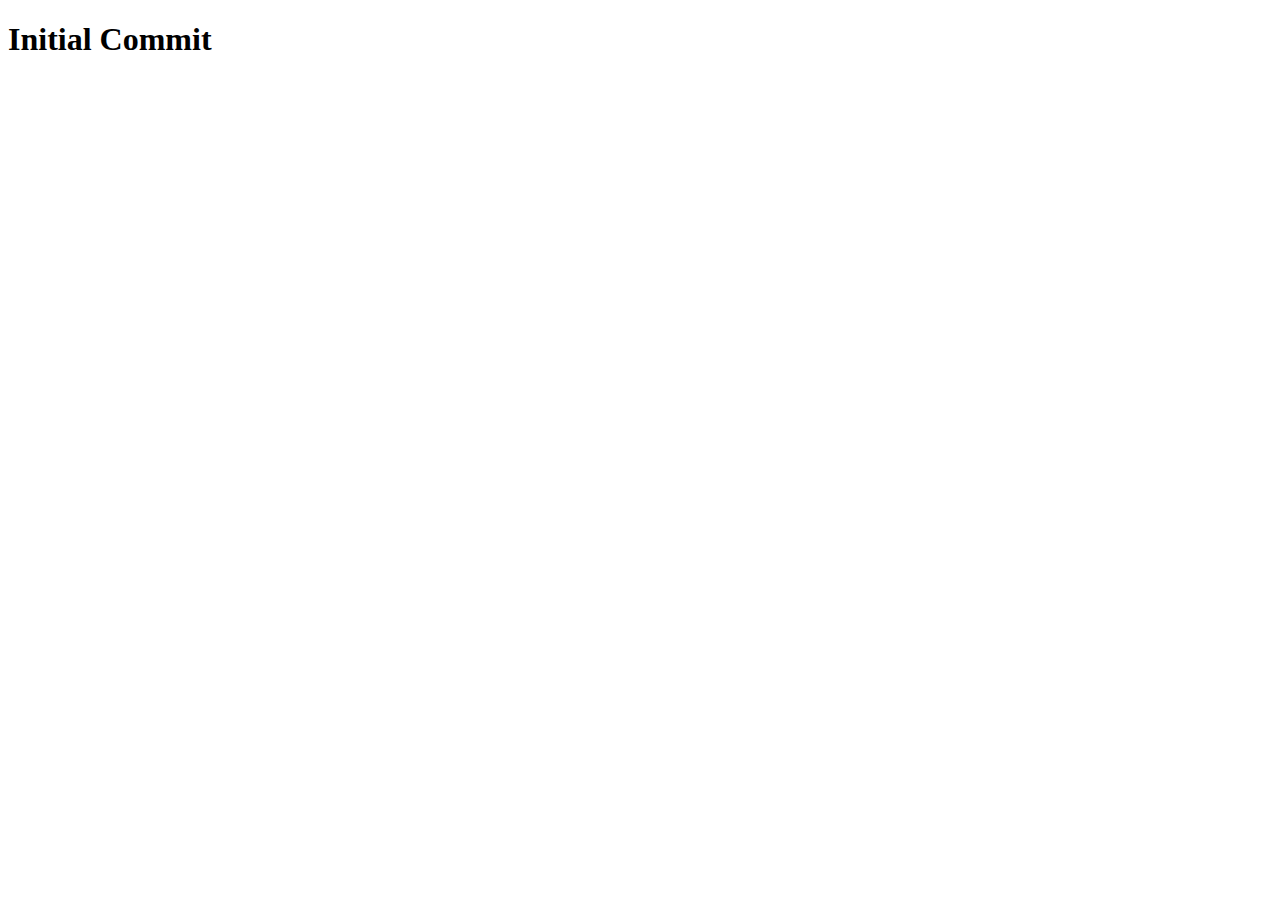
==== index.html @ 4071cc30 "initial commit" ====
<!DOCTYPE html>
<html lang="en">
<head>
    <meta charset="UTF-8">
    <meta http-equiv="X-UA-Compatible" content="IE=edge">
    <meta name="viewport" content="width=device-width, initial-scale=1.0">
    <title>Education Day</title>
</head>
<body>
    <h1>Initial Commit</h1>
</body>
</html>
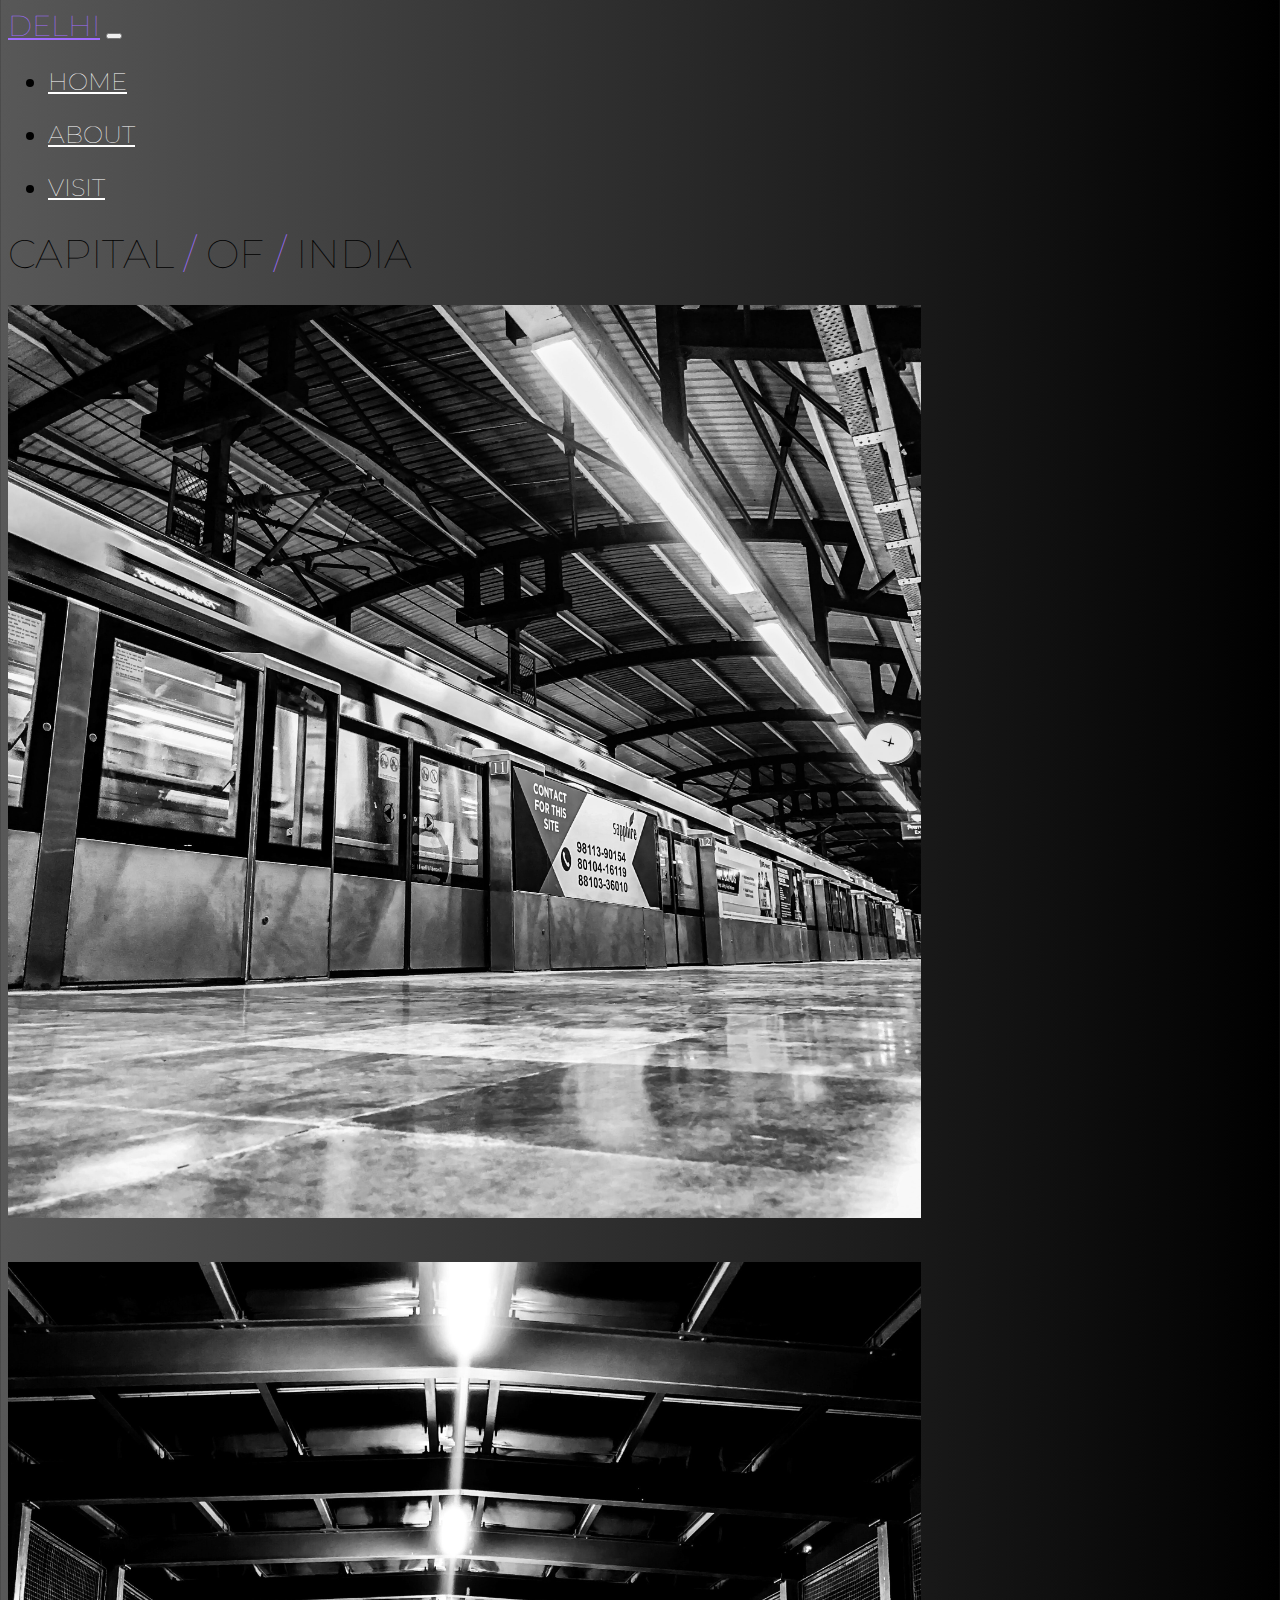
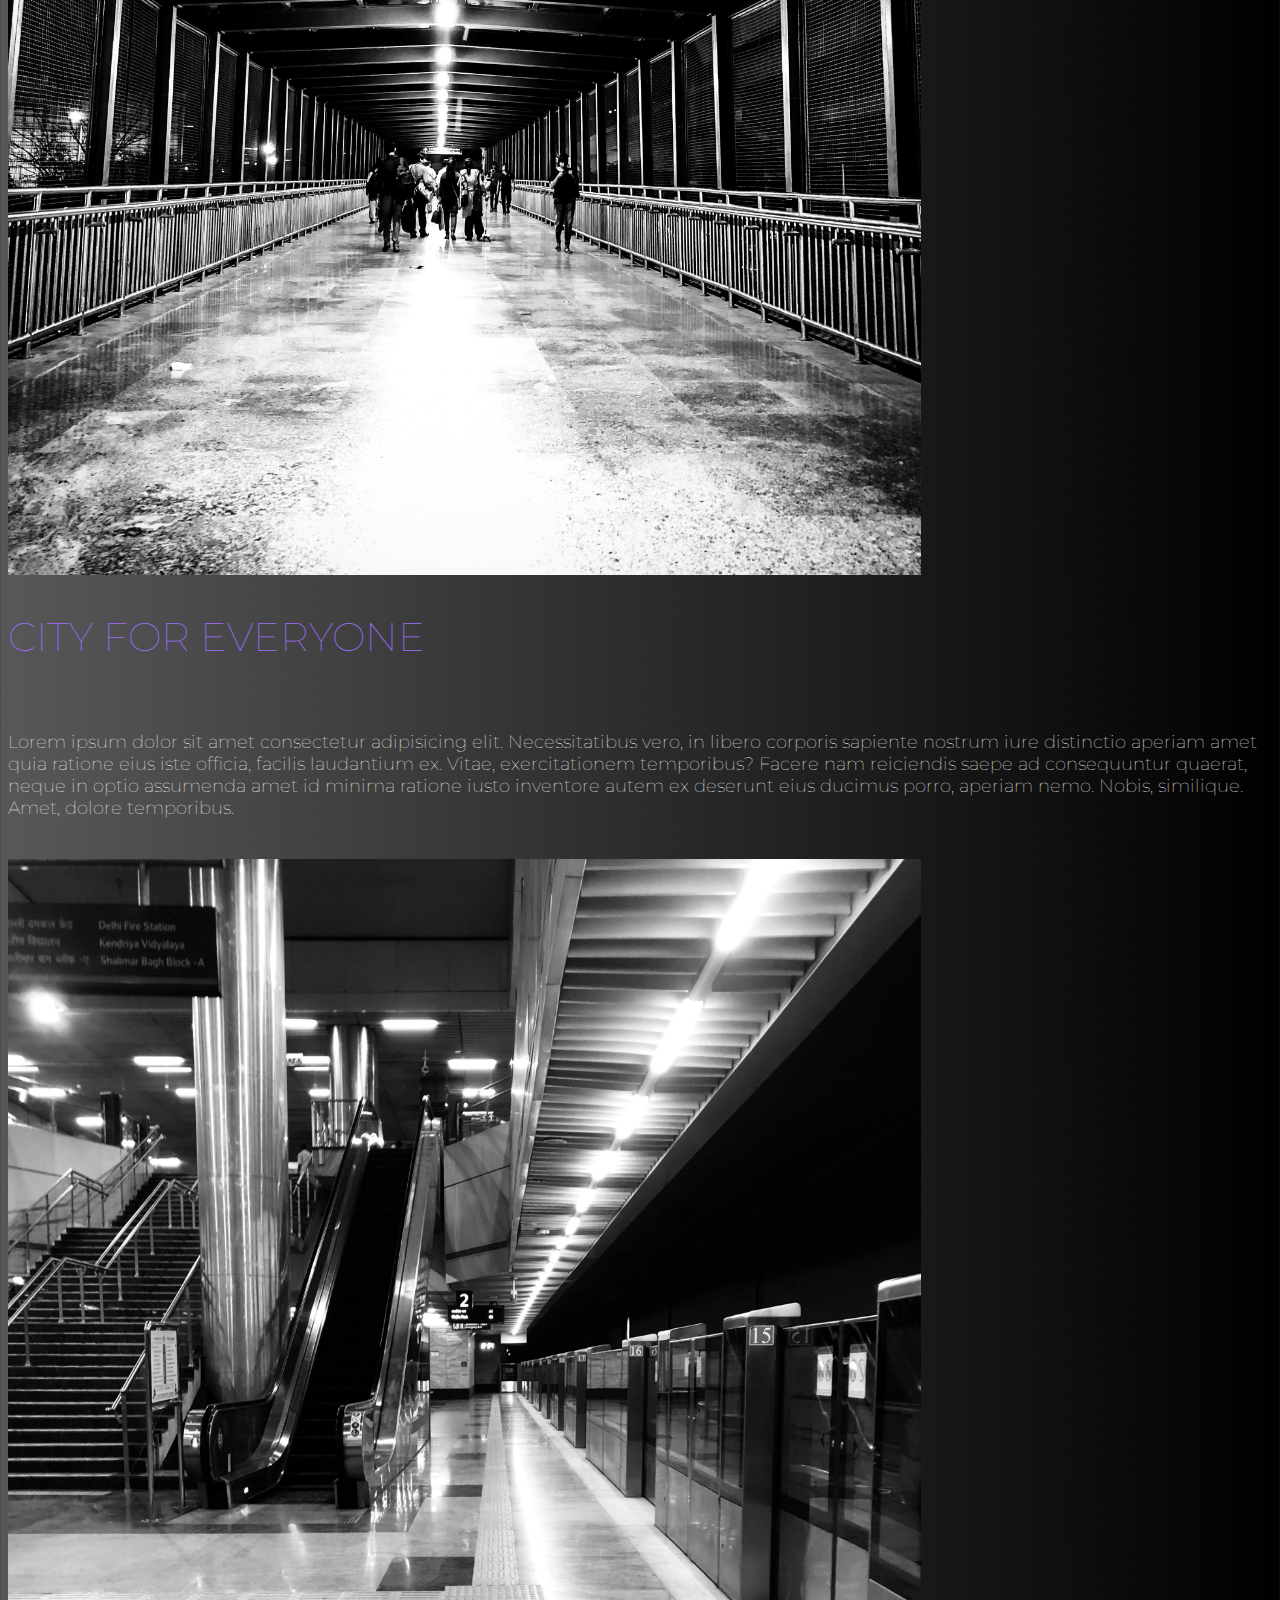
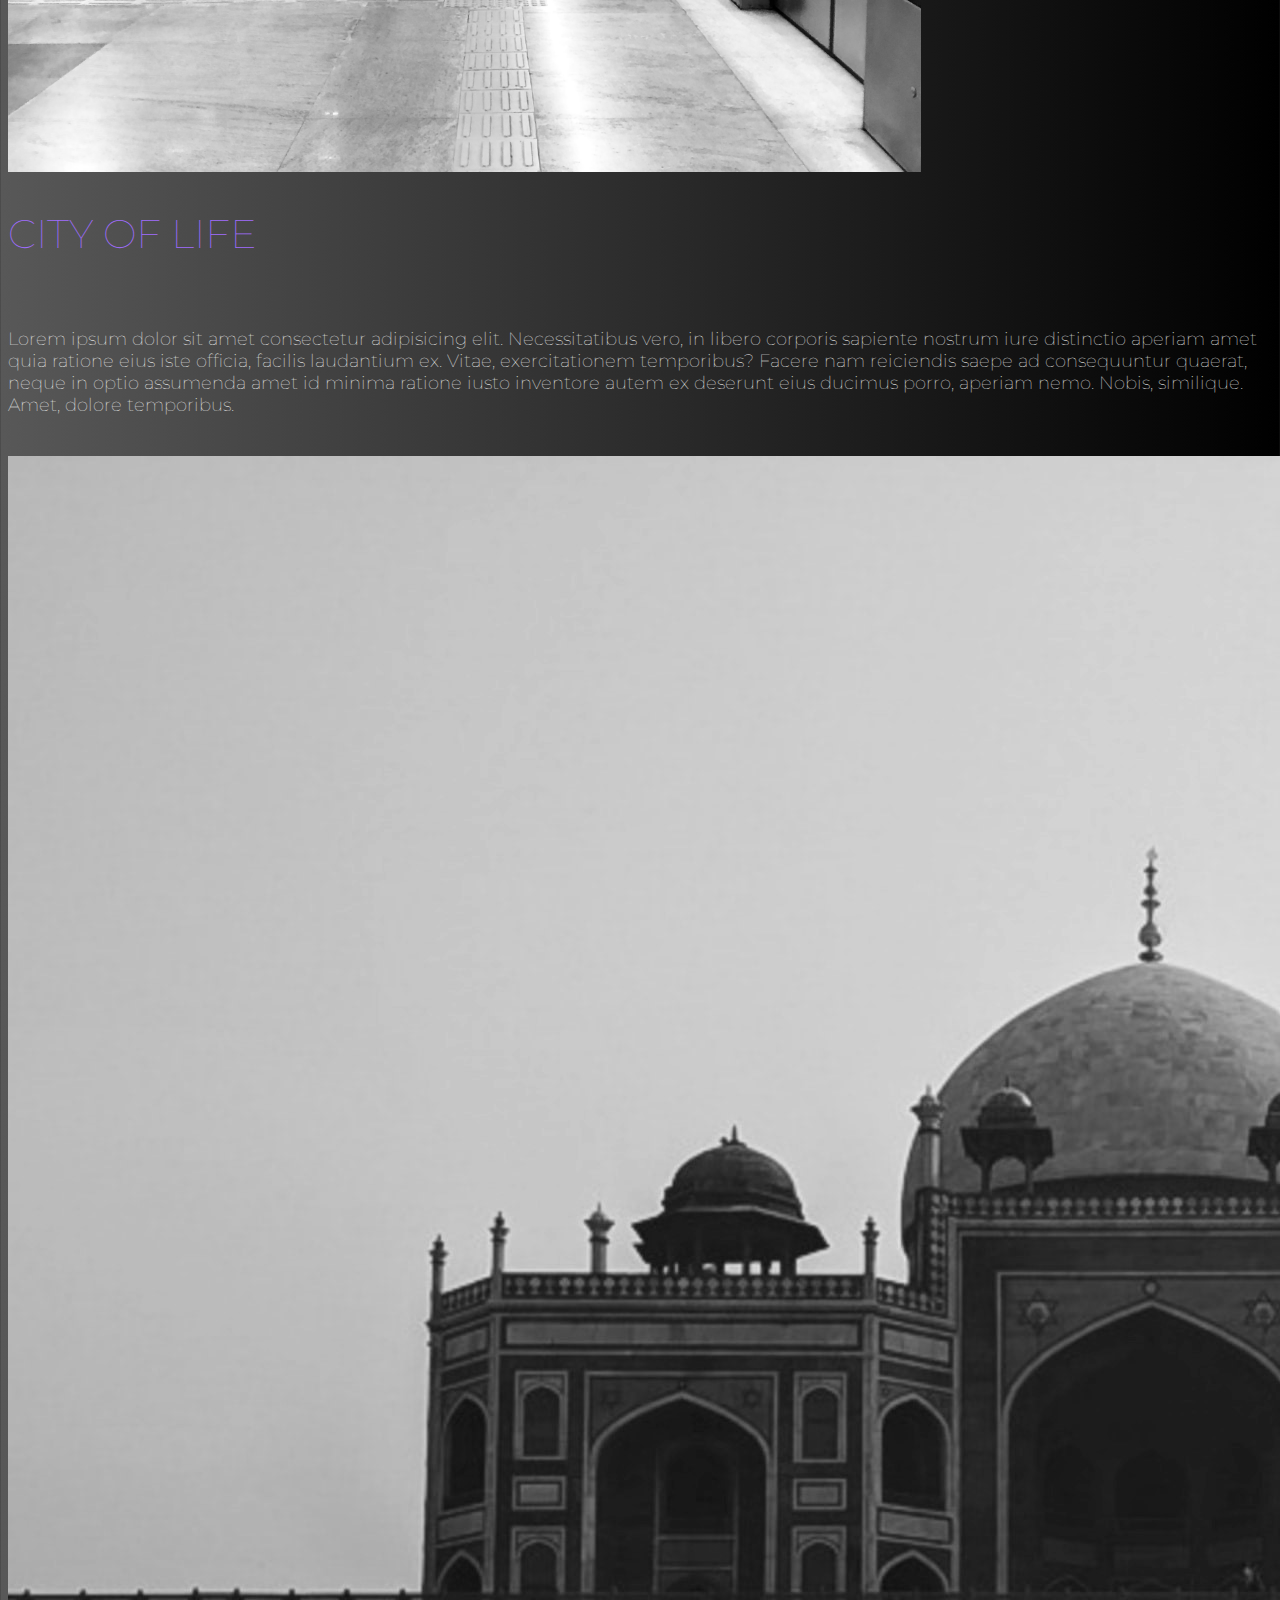
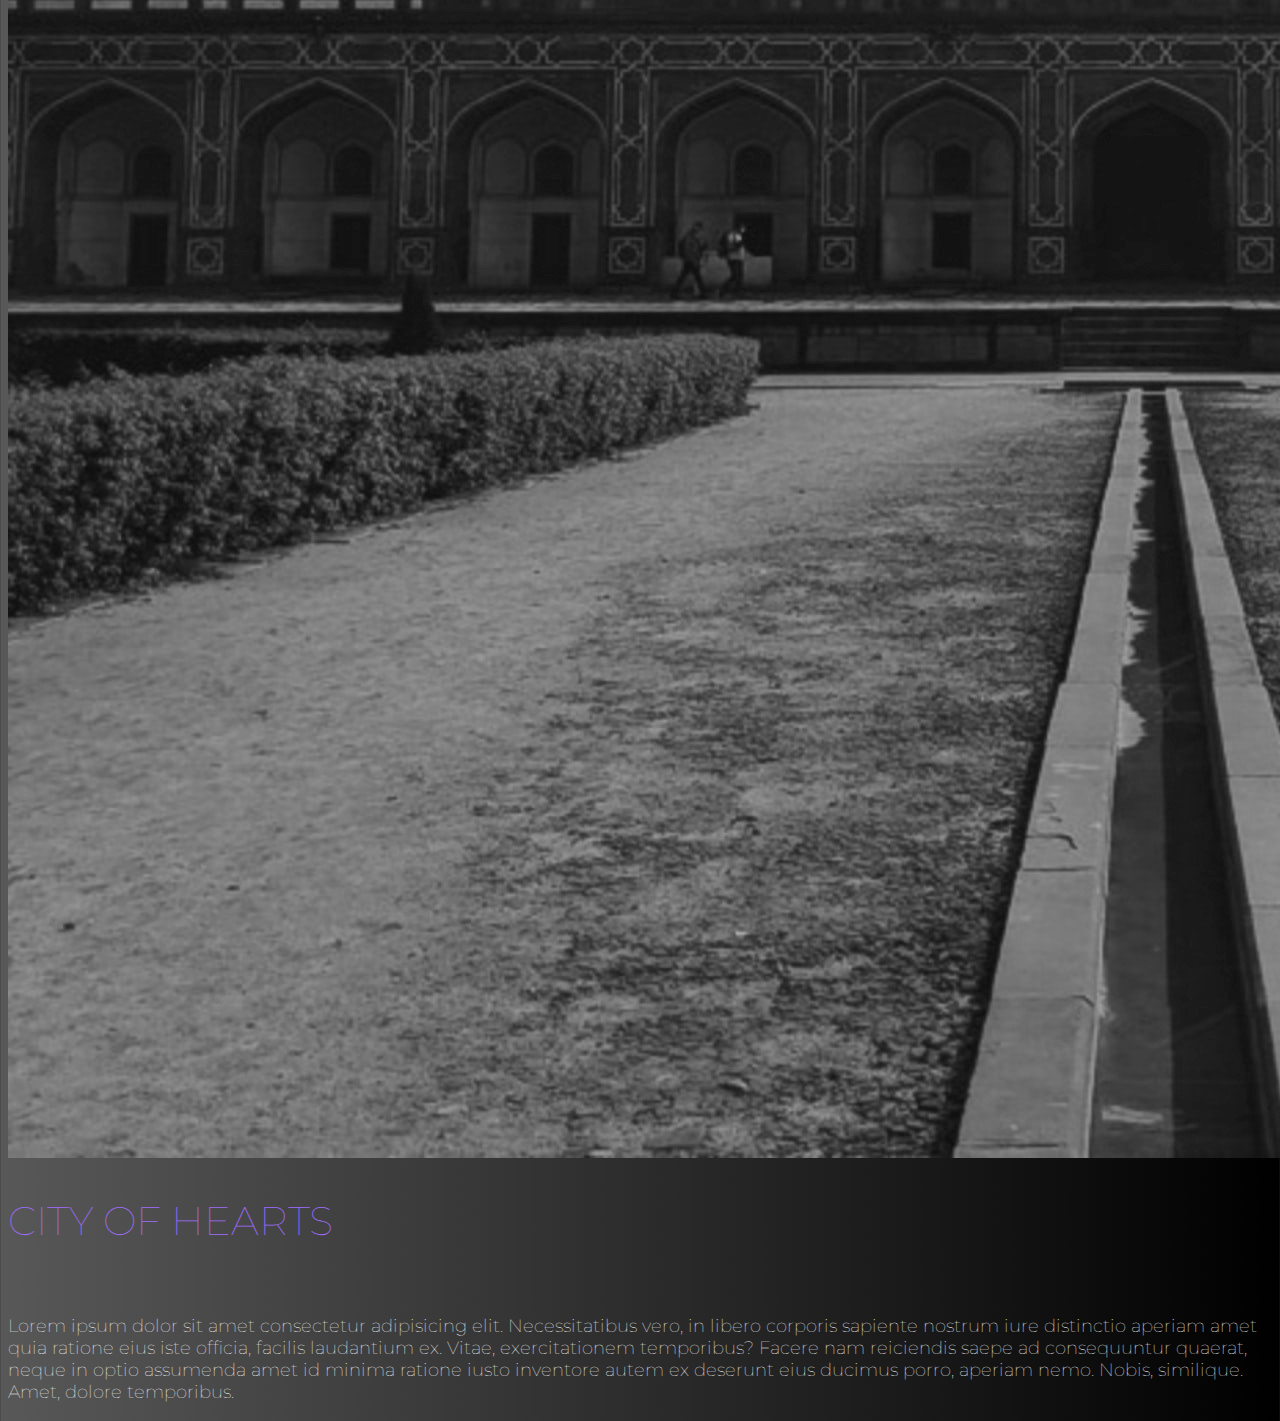
==== commit 720c2ec9: "Home page completed" ====
--- a/index.html
+++ b/index.html
@@ -1,12 +1,186 @@
 <!DOCTYPE html>
 <html lang="en">
-<head>
-    <meta charset="UTF-8">
-    <meta http-equiv="X-UA-Compatible" content="IE=edge">
-    <meta name="viewport" content="width=device-width, initial-scale=1.0">
-    <title>Education Day</title>
-</head>
-<body>
-    <h1>Initial Commit</h1>
-</body>
+  <head>
+    <meta charset="UTF-8" />
+    <meta http-equiv="X-UA-Compatible" content="IE=edge" />
+    <meta name="viewport" content="width=device-width, initial-scale=1.0" />
+    <title>The Capital</title>
+    <link
+      href="https://cdn.jsdelivr.net/npm/bootstrap@5.0.2/dist/css/bootstrap.min.css"
+      rel="stylesheet"
+      integrity="sha384-EVSTQN3/azprG1Anm3QDgpJLIm9Nao0Yz1ztcQTwFspd3yD65VohhpuuCOmLASjC"
+      crossorigin="anonymous"
+    />
+    <link rel="preconnect" href="https://fonts.googleapis.com" />
+    <link rel="preconnect" href="https://fonts.gstatic.com" crossorigin />
+    <link
+      rel="shortcut icon"
+      href="https://www.iconpacks.net/icons/2/free-sad-face-icon-5116.png"
+      type="image/x-icon"
+    />
+    <link rel="preconnect" href="https://fonts.googleapis.com">
+    <link rel="preconnect" href="https://fonts.gstatic.com" crossorigin>
+    <link href="https://fonts.googleapis.com/css2?family=Montserrat&family=Work+Sans&display=swap" rel="stylesheet">
+    <link
+      href="https://fonts.googleapis.com/css2?family=Nunito&display=swap"
+      rel="stylesheet"
+    />
+    <link rel="stylesheet" href="style.css" />
+  </head>
+
+  <body>
+    <nav
+      id="mainNavbar"
+      class="
+        navbar navbar-dark
+        bg-transparent
+        navbar-expand-lg
+        py-0
+        container-fluid
+        fixed-top
+      "
+    >
+      <a href="" id="candy" class="navbar-brand">DELHI</a>
+      <button
+        class="navbar-toggler"
+        data-bs-toggle="collapse"
+        data-bs-target="#navLinks"
+      >
+        <span class="navbar-toggler-icon"></span>
+      </button>
+      <div class="collapse navbar-collapse" id="navLinks">
+        <ul class="navbar-nav">
+          <li class="nav-item">
+            <a href="" class="nav-link">HOME</a>
+          </li>
+        </ul>
+        <ul class="navbar-nav">
+          <li class="nav-item">
+            <a href="" class="nav-link">ABOUT</a>
+          </li>
+        </ul>
+        <ul class="navbar-nav">
+          <li class="nav-item">
+            <a href="" class="nav-link">VISIT</a>
+          </li>
+        </ul>
+      </div>
+    </nav>
+    <section class="container-fluid px-0">
+      <div class="row align-items-center">
+        <div
+          id="headingGroup"
+          class="col-lg-6 text-center text-white d-none d-lg-block"
+        >
+          <h1 class="text-center">
+            CAPITAL <span>/</span> OF <span>/</span> INDIA
+          </h1>
+        </div>
+        <div class="col-lg-6">
+          <img class="img-fluid img-resize" src="images/2.jpg" alt="" id="first-image"/>
+        </div>
+      </div>
+    </section>
+    <section class="container-fluid px-0">
+      <div class="row align-items-center content">
+        <div class="col-md-6 order-2 order-md-1">
+          <img src="images/11.jpg" alt="" class="img-fluid img-resize" />
+        </div>
+        <div class="col-md-6 text-center order-1 order-md-2">
+          <div class="row justify-content-center">
+            <div class="col-10 col-lg-7 blurb mb-5 mb-md-0">
+              <h2>CITY FOR EVERYONE</h2>
+              <img src="lolli_icon.png" alt="" class="d-none d-lg-inline" />
+              <p class="lead">
+                Lorem ipsum dolor sit amet consectetur adipisicing elit.
+                Necessitatibus vero, in libero corporis sapiente nostrum iure
+                distinctio aperiam amet quia ratione eius iste officia, facilis
+                laudantium ex. Vitae, exercitationem temporibus? Facere nam
+                reiciendis saepe ad consequuntur quaerat, neque in optio
+                assumenda amet id minima ratione iusto inventore autem ex
+                deserunt eius ducimus porro, aperiam nemo. Nobis, similique.
+                Amet, dolore temporibus.
+              </p>
+            </div>
+          </div>
+        </div>
+      </div>
+      <div class="row align-items-center content">
+        <div class="col-md-6 order-2">
+          <img src="images/12.jpg" alt="" class="img-fluid img-resize" />
+        </div>
+        <div class="col-md-6 text-center order-1">
+          <div class="row justify-content-center">
+            <div class="col-10 col-lg-7 blurb mb-5 mb-md-0">
+              <h2>CITY OF LIFE</h2>
+              <img src="lolli_icon.png" alt="" class="d-none d-lg-inline" />
+              <p class="lead">
+                Lorem ipsum dolor sit amet consectetur adipisicing elit.
+                Necessitatibus vero, in libero corporis sapiente nostrum iure
+                distinctio aperiam amet quia ratione eius iste officia, facilis
+                laudantium ex. Vitae, exercitationem temporibus? Facere nam
+                reiciendis saepe ad consequuntur quaerat, neque in optio
+                assumenda amet id minima ratione iusto inventore autem ex
+                deserunt eius ducimus porro, aperiam nemo. Nobis, similique.
+                Amet, dolore temporibus.
+              </p>
+            </div>
+          </div>
+        </div>
+      </div>
+      <div class="row align-items-center content">
+        <div class="col-md-6 order-2 order-md-1">
+          <img src="images/13.jpg" alt="" class="img-fluid" />
+        </div>
+        <div class="col-md-6 text-center order-1 order-md-2">
+          <div class="row justify-content-center">
+            <div class="col-10 col-lg-7 blurb mb-5 mb-md-0">
+              <h2>CITY OF HEARTS</h2>
+              <img src="" alt="" class="d-none d-lg-inline" />
+              <p class="lead">
+                Lorem ipsum dolor sit amet consectetur adipisicing elit.
+                Necessitatibus vero, in libero corporis sapiente nostrum iure
+                distinctio aperiam amet quia ratione eius iste officia, facilis
+                laudantium ex. Vitae, exercitationem temporibus? Facere nam
+                reiciendis saepe ad consequuntur quaerat, neque in optio
+                assumenda amet id minima ratione iusto inventore autem ex
+                deserunt eius ducimus porro, aperiam nemo. Nobis, similique.
+                Amet, dolore temporibus.
+              </p>
+            </div>
+          </div>
+        </div>
+      </div>
+    </section>
+    <script
+      src="https://cdn.jsdelivr.net/npm/bootstrap@5.0.2/dist/js/bootstrap.bundle.min.js"
+      integrity="sha384-MrcW6ZMFYlzcLA8Nl+NtUVF0sA7MsXsP1UyJoMp4YLEuNSfAP+JcXn/tWtIaxVXM"
+      crossorigin="anonymous"
+    ></script>
+    <script
+      src="https://code.jquery.com/jquery-3.3.1.slim.min.js"
+      integrity="sha384-q8i/X+965DzO0rT7abK41JStQIAqVgRVzpbzo5smXKp4YfRvH+8abtTE1Pi6jizo"
+      crossorigin="anonymous"
+    ></script>
+    <script>
+      $(function () {
+        $(document).scroll(function () {
+          var $nav = $("#MainNav");
+          $nav.toggleClass("scrolled", $(this).scrollTop() > $nav.height());
+        });
+      });
+    </script>
+    <script>
+        $(document).ready(function () {
+          $("a[href*=#]").on("click", function (e) {
+            var anchor = $(this);
+            $("html, body")
+              .stop()
+              .animate({ scrollTop: $(anchor.attr("href")).offset().top }, 777);
+            e.preventDefault();
+            return false;
+          });
+        });
+      </script>
+  </body>
 </html>--- a/style.css
+++ b/style.css
@@ -0,0 +1,89 @@
+/* html{
+    max-width: 100%;
+    overflow-x: hidden;
+} */
+
+body {
+    overflow: auto;
+    overflow-x: hidden;
+    background: rgb(255,255,255);   
+    background: linear-gradient(270deg, rgb(0, 0, 0) 0%, rgb(88, 88, 88) 100%);
+    font-family: 'Montserrat', sans-serif;
+}
+
+#mainNavbar .navbar-brand {
+    color: #a06dff;
+    /* text-shadow: 1px 2px #ba95ff; */
+}
+
+#candy {
+    font-size: larger;
+}
+
+.img-resize{
+    width: 913px;
+    height: 913px;
+}
+
+#mainNavbar .nav-link {
+    color: white;
+}
+
+#mainNavbar .nav-link:hover {
+    color: #a06dff;
+}
+
+#mainNavbar {
+    font-size: 1.5rem;
+    font-weight: 100;
+}
+
+#headingGroup span {
+    color: #a06dff;
+}
+
+#headingGroup h1 {
+    font-weight: 100;
+    font-size: 4rem;
+}
+
+.blurb h2 {
+    color: #a06dff;
+    font-weight: 100;
+    font-size: 2.5rem;
+}
+
+.blurb p {
+    color: #ffffff;
+    font-weight: 100;
+    font-size: 1.125rem;
+}
+
+.navbar.scrolled{
+    background: rgb(222, 192, 222);
+}
+
+.content{
+    margin-top: 40px;
+}
+
+@media (max-width: 1392px) {
+    #headingGroup h1 {
+        font-weight: 100;
+        font-size: 2.5rem;
+    }
+}
+
+@media (max-width: 1200px) {
+    #headingGroup h1 {
+        font-weight: 100;
+        font-size: 2rem;
+    }
+}
+
+@media (max-width: 1100px) {
+    #headingGroup h1 {
+        font-weight: 100;
+        font-size: 1.5rem;
+    }
+}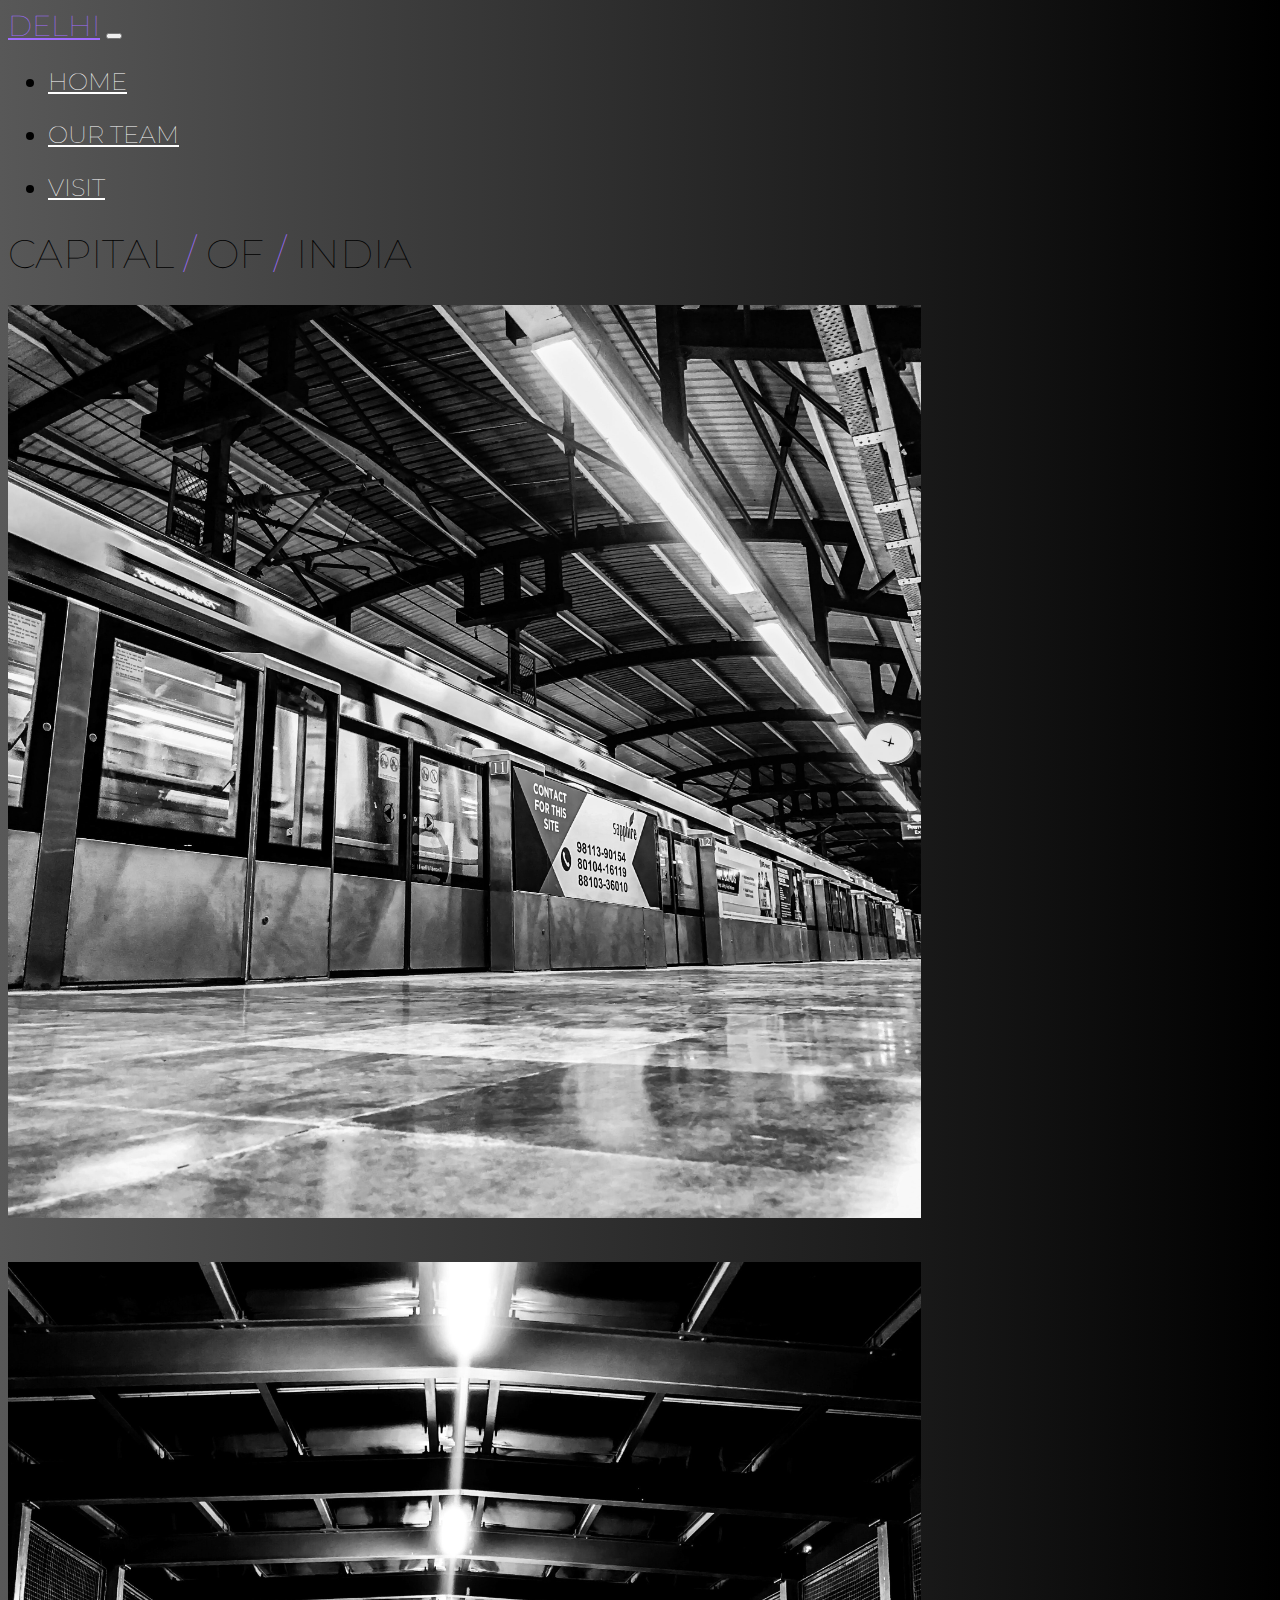
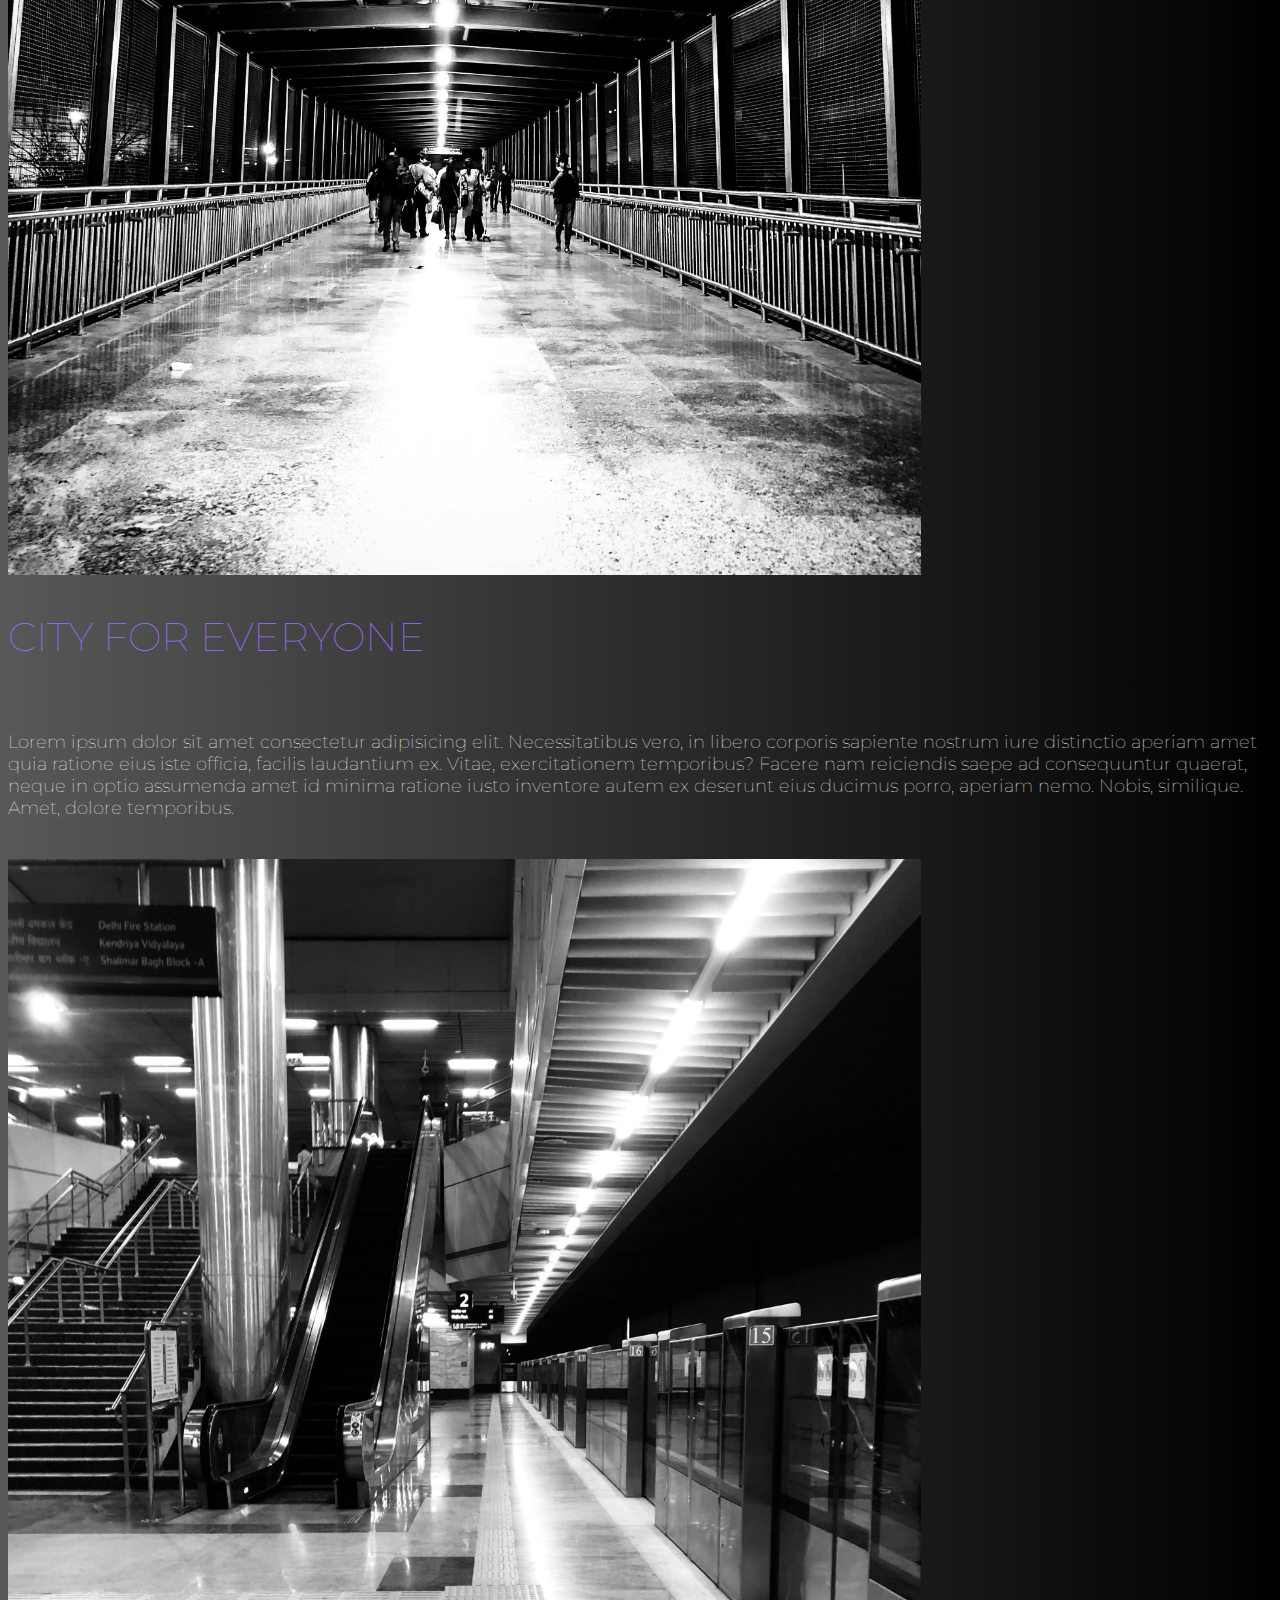
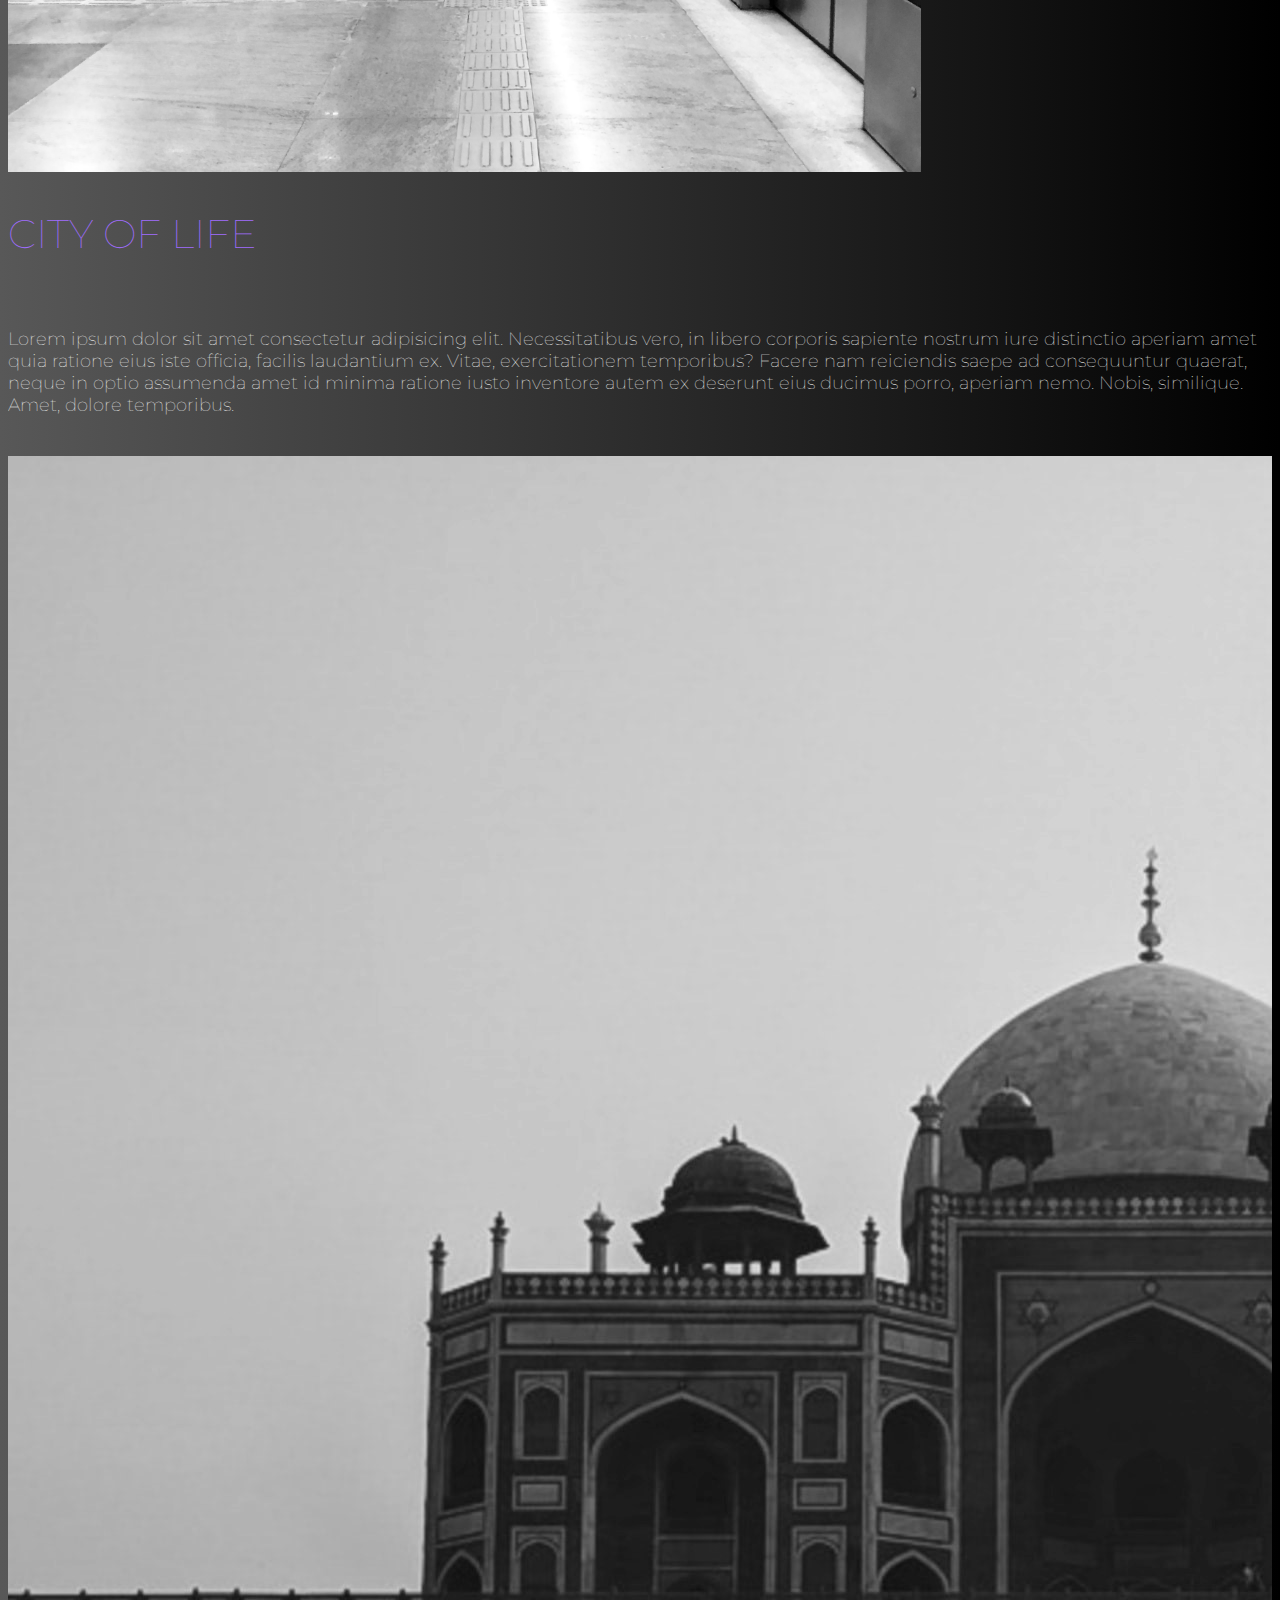
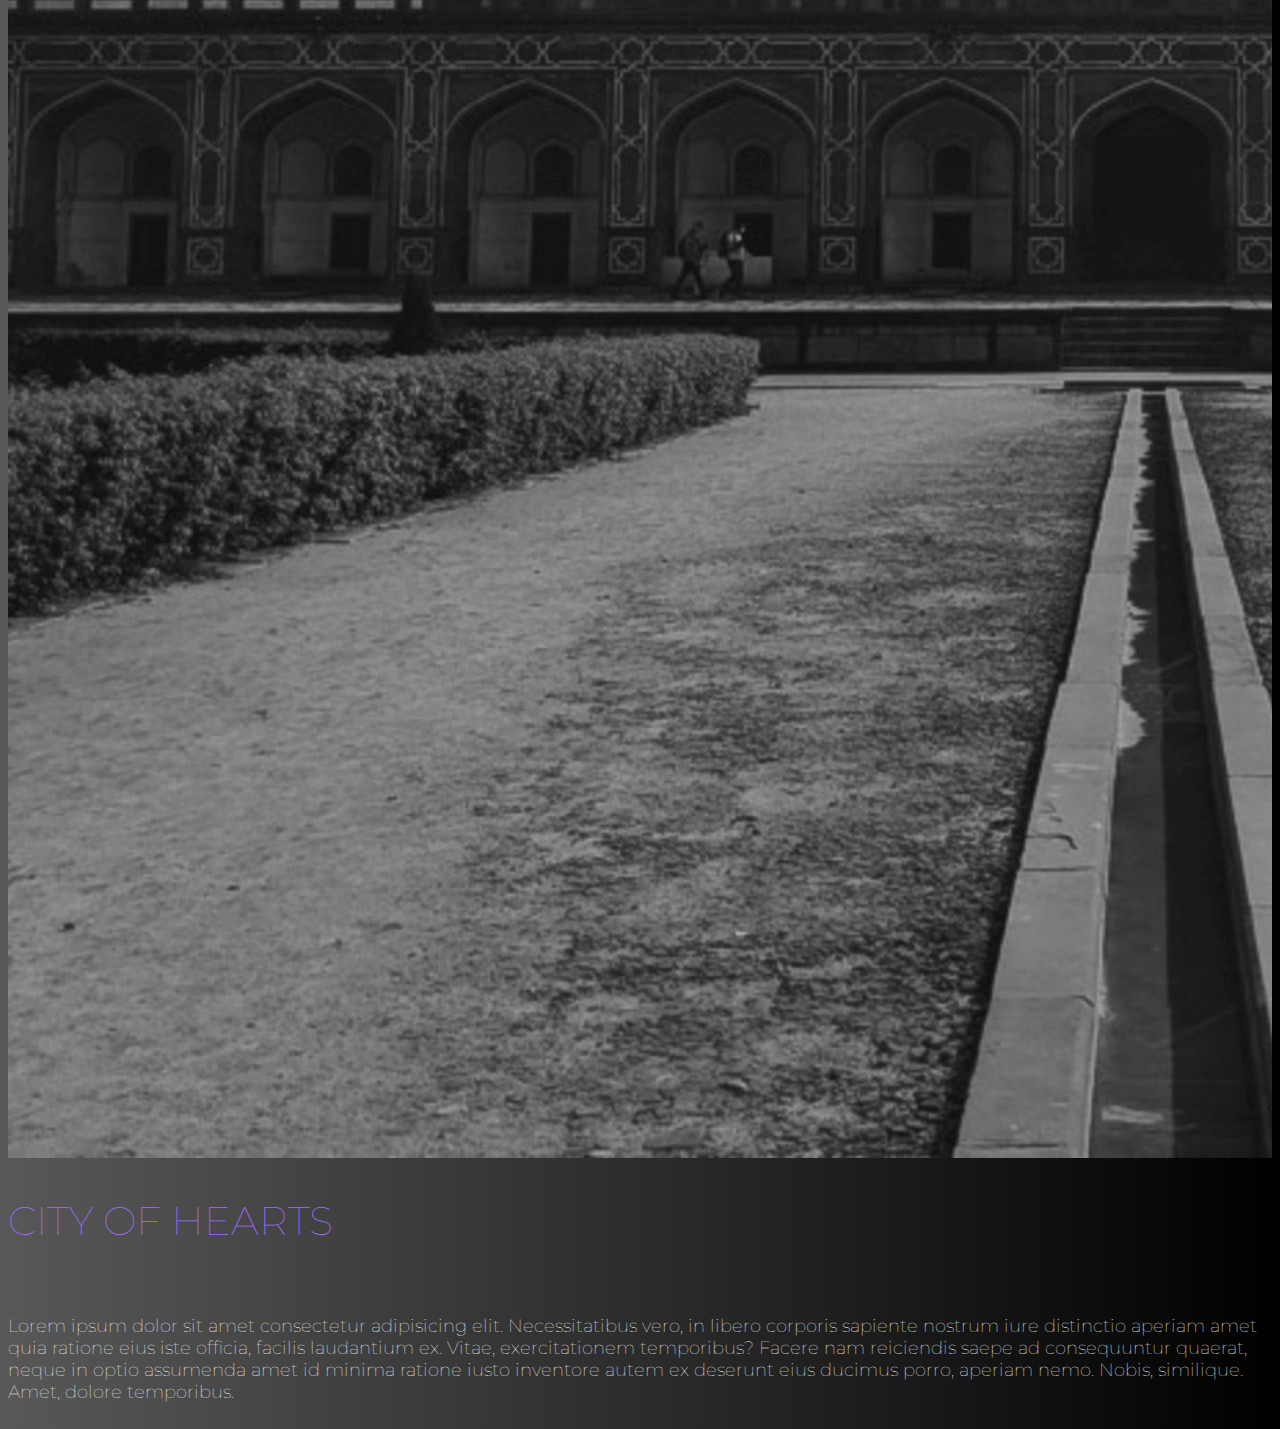
==== commit 2005dba9: "about page" ====
--- a/index.html
+++ b/index.html
@@ -13,11 +13,6 @@
     />
     <link rel="preconnect" href="https://fonts.googleapis.com" />
     <link rel="preconnect" href="https://fonts.gstatic.com" crossorigin />
-    <link
-      rel="shortcut icon"
-      href="https://www.iconpacks.net/icons/2/free-sad-face-icon-5116.png"
-      type="image/x-icon"
-    />
     <link rel="preconnect" href="https://fonts.googleapis.com">
     <link rel="preconnect" href="https://fonts.gstatic.com" crossorigin>
     <link href="https://fonts.googleapis.com/css2?family=Montserrat&family=Work+Sans&display=swap" rel="stylesheet">
@@ -56,7 +51,7 @@
         </ul>
         <ul class="navbar-nav">
           <li class="nav-item">
-            <a href="" class="nav-link">ABOUT</a>
+            <a href="./ourTeam.html" class="nav-link">OUR TEAM</a>
           </li>
         </ul>
         <ul class="navbar-nav">
--- a/style.css
+++ b/style.css
@@ -1,7 +1,8 @@
-/* html{
-    max-width: 100%;
+html{
+    margin: 0;
+    padding: 0;
     overflow-x: hidden;
-} */
+}
 
 body {
     overflow: auto;
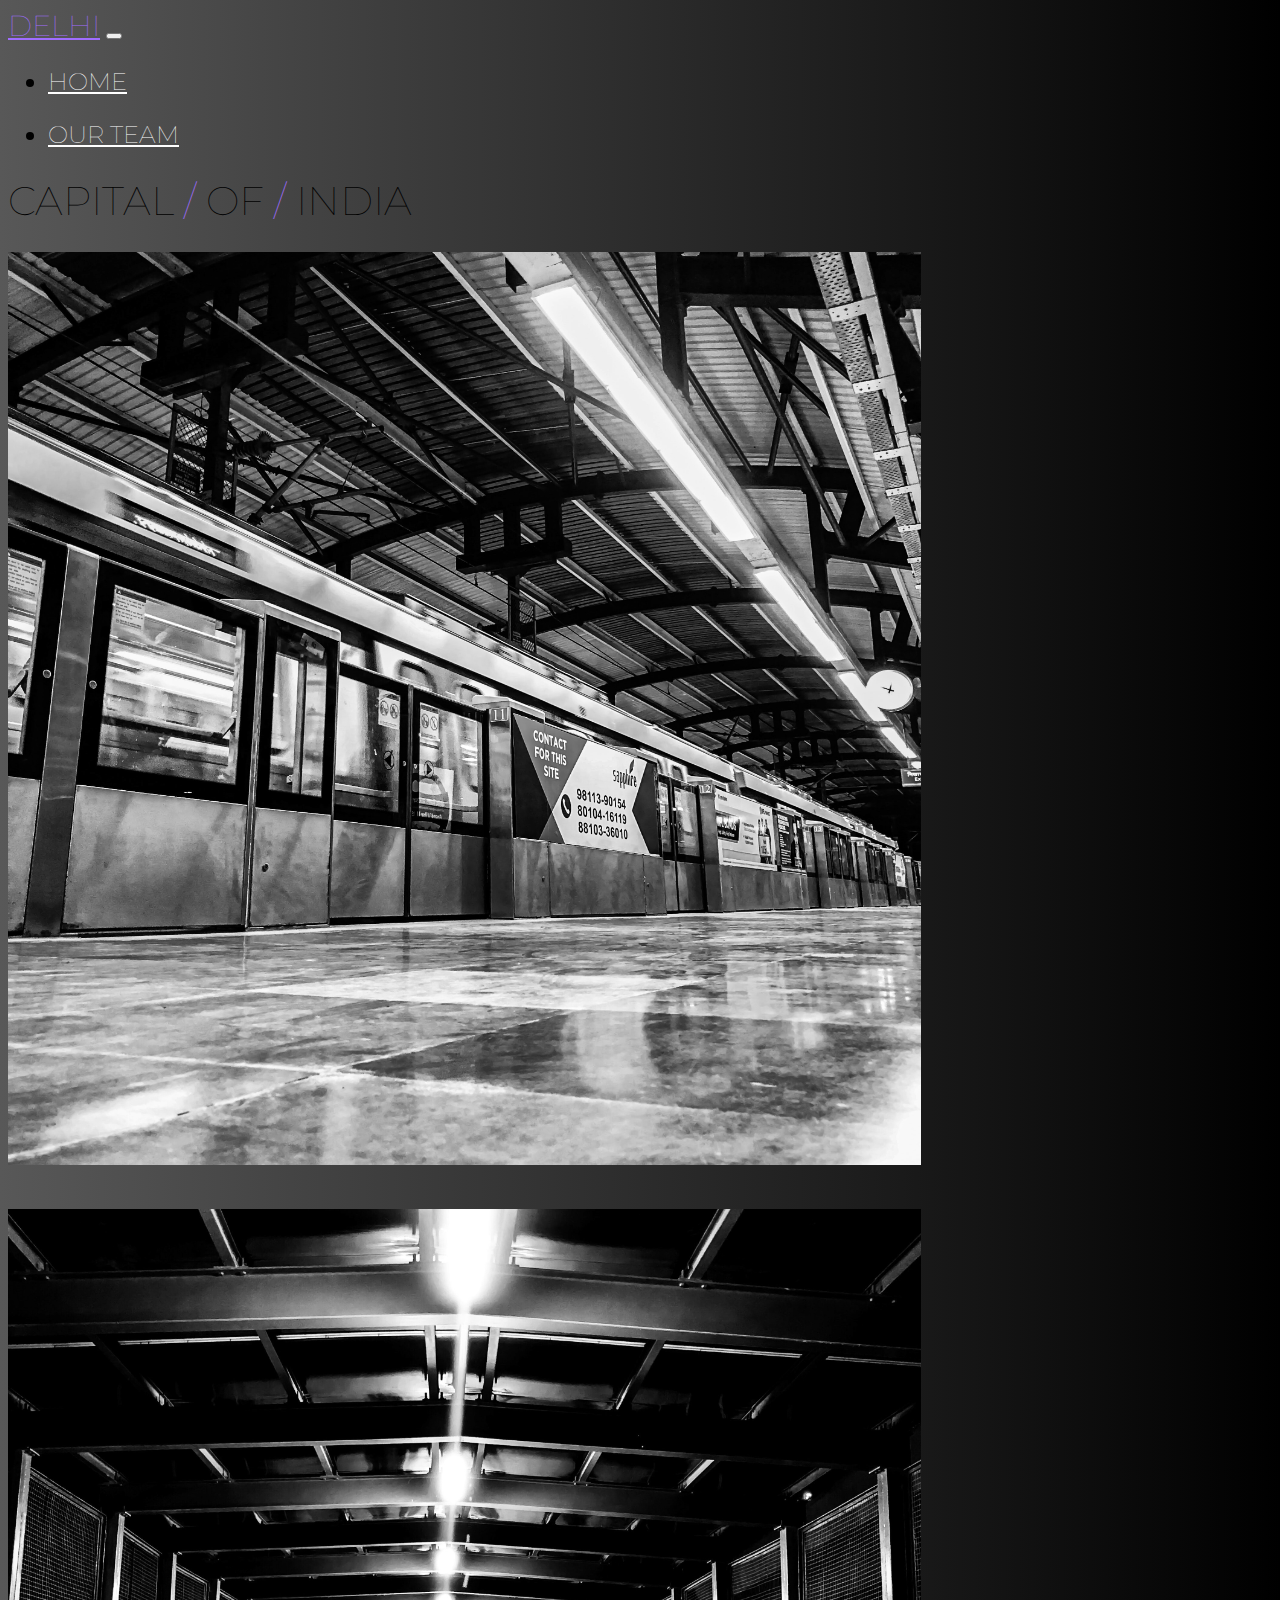
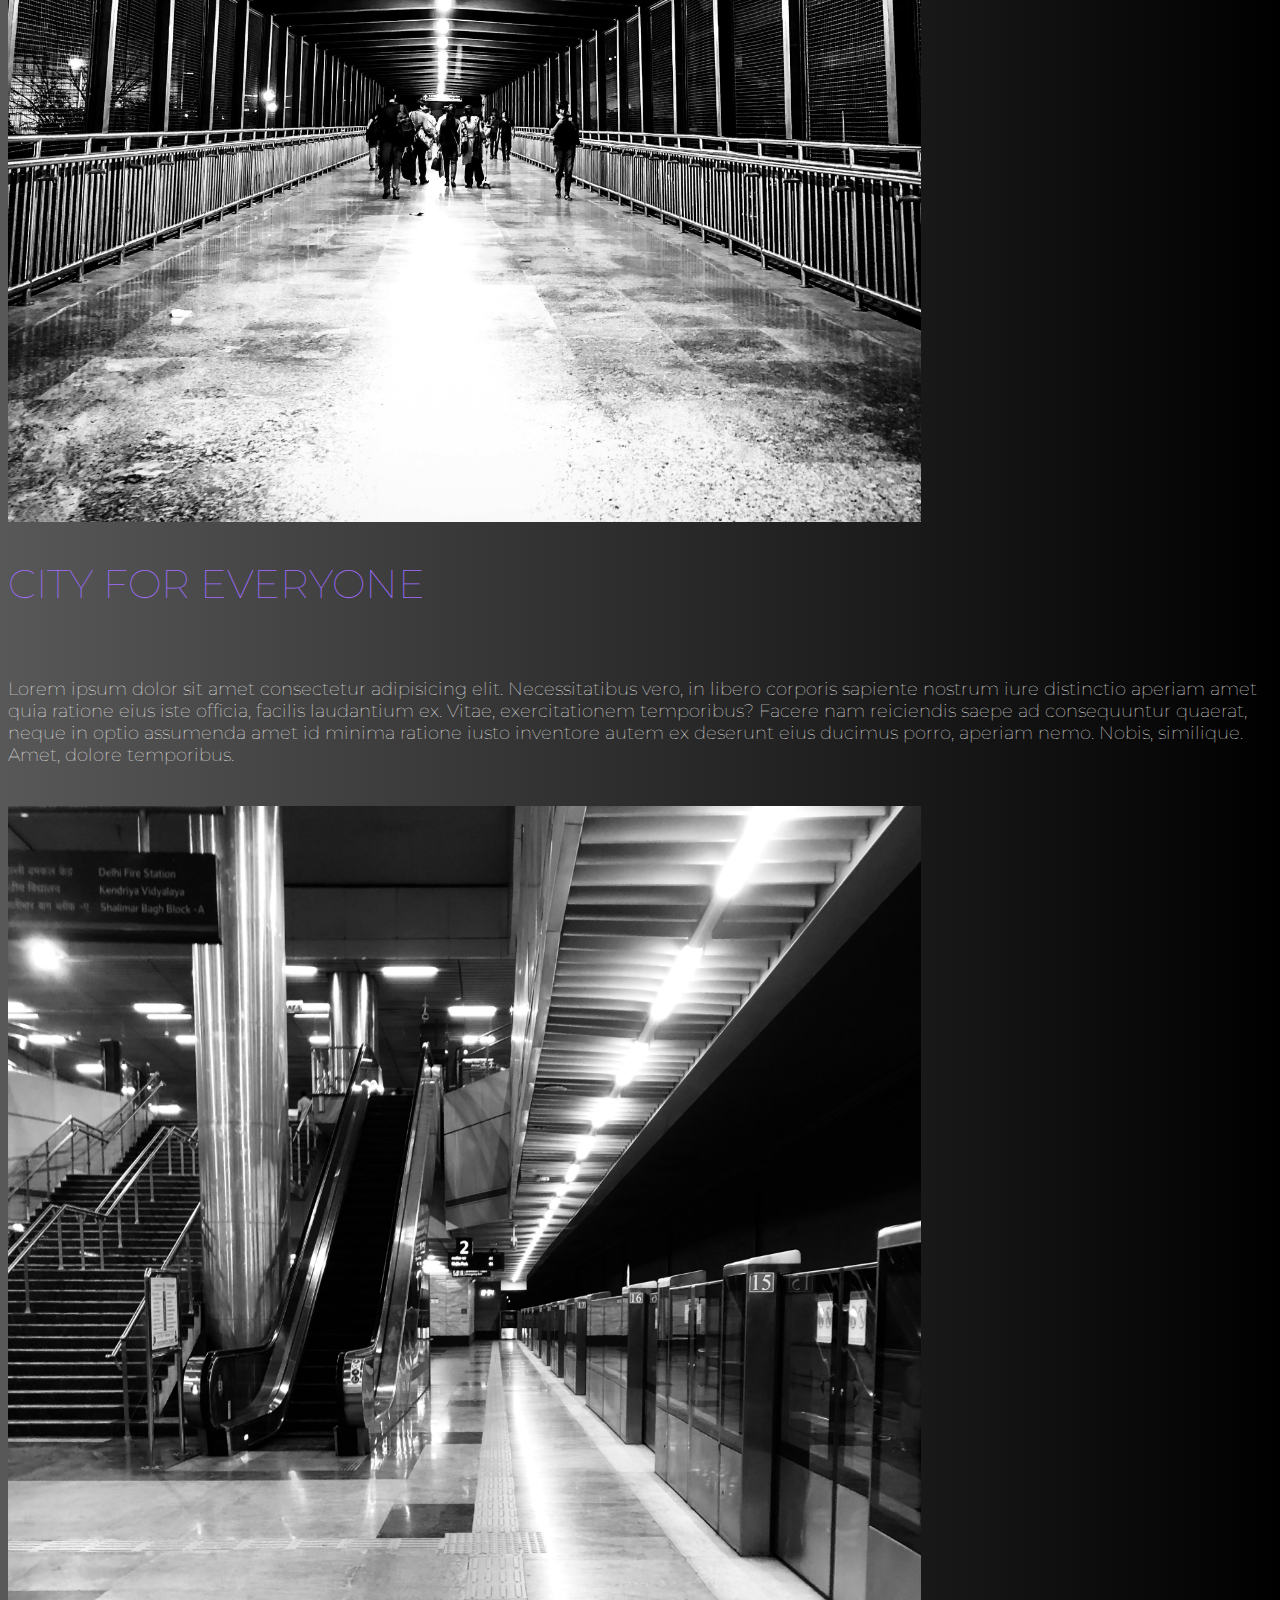
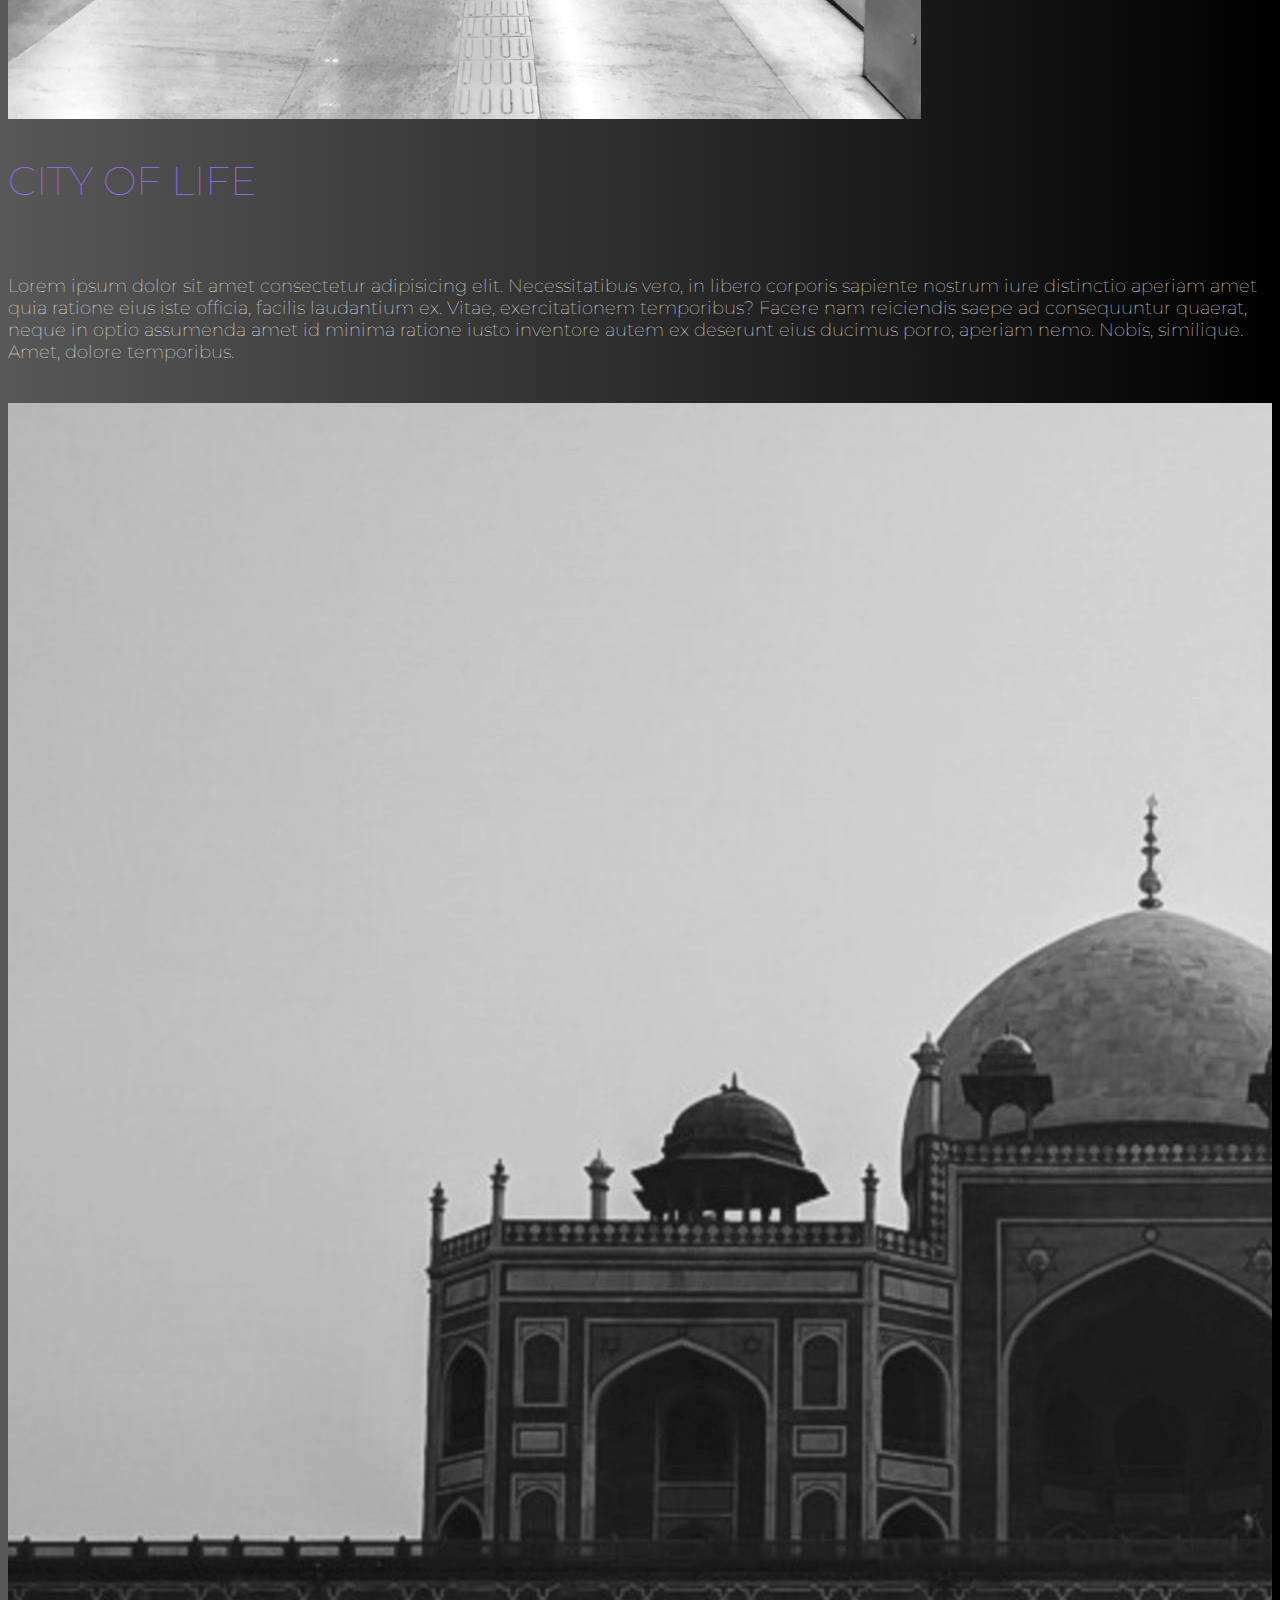
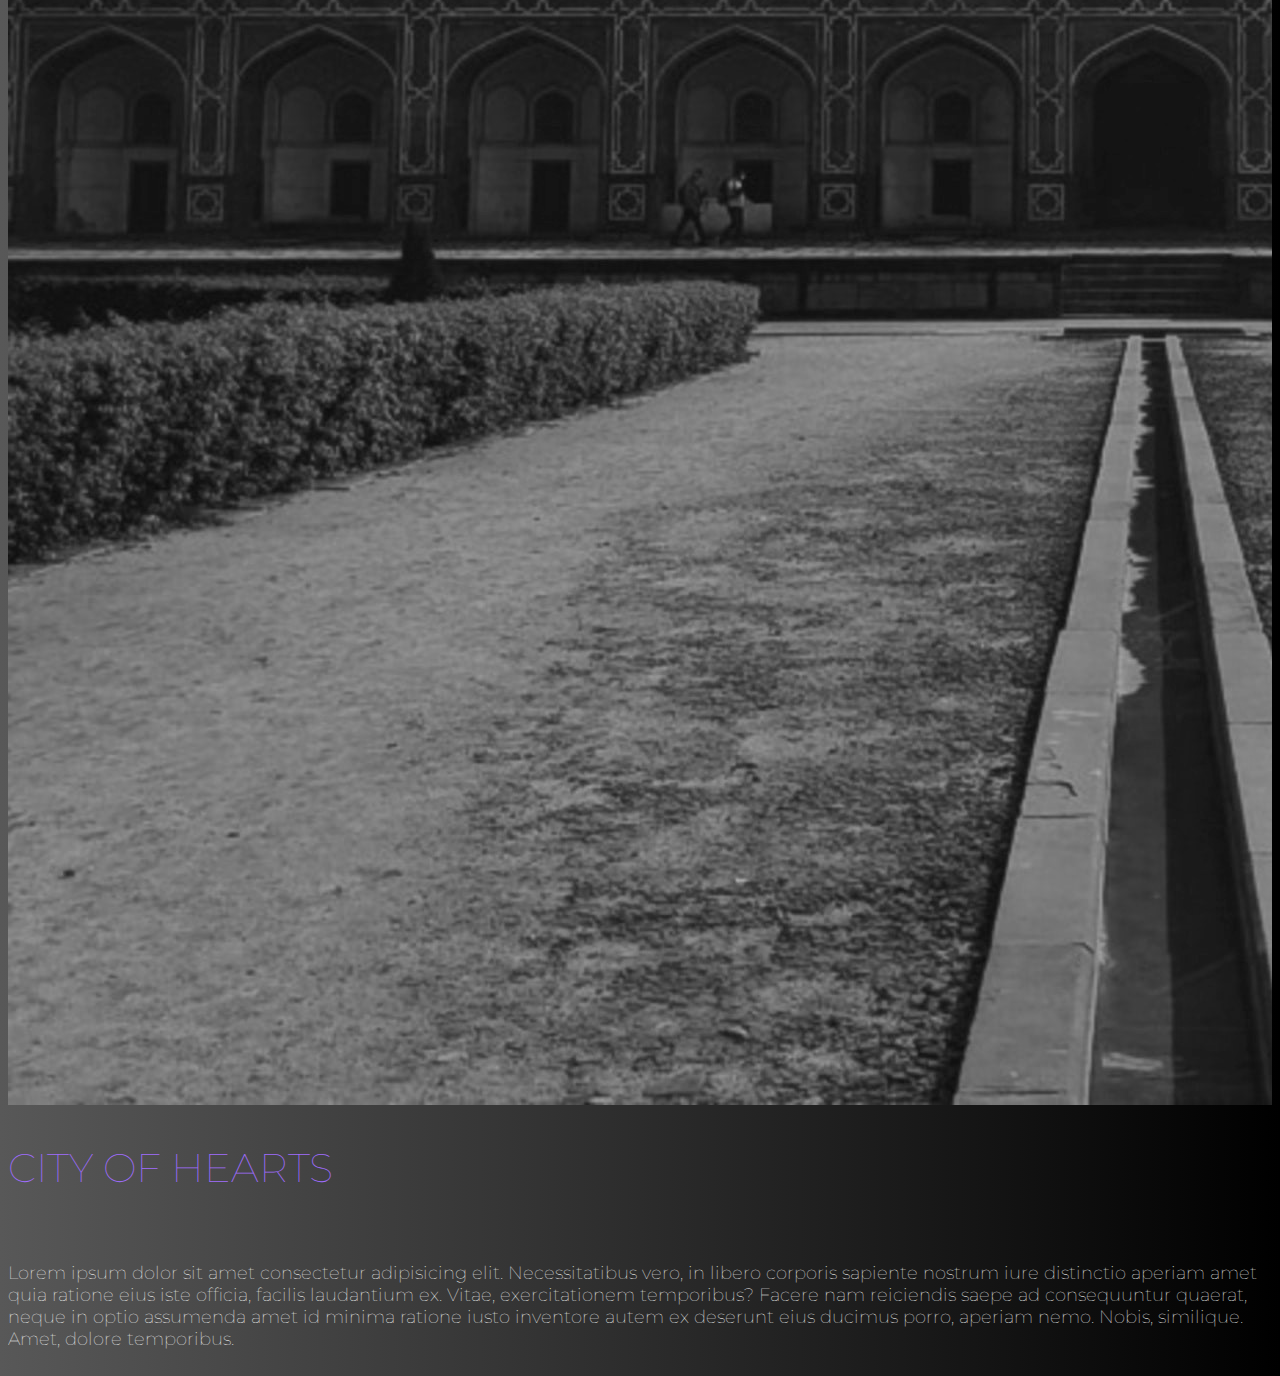
==== commit 437a77b6: "a" ====
--- a/index.html
+++ b/index.html
@@ -46,17 +46,12 @@
       <div class="collapse navbar-collapse" id="navLinks">
         <ul class="navbar-nav">
           <li class="nav-item">
-            <a href="" class="nav-link">HOME</a>
+            <a href="./mainpage.html" class="nav-link">HOME</a>
           </li>
         </ul>
         <ul class="navbar-nav">
           <li class="nav-item">
             <a href="./ourTeam.html" class="nav-link">OUR TEAM</a>
-          </li>
-        </ul>
-        <ul class="navbar-nav">
-          <li class="nav-item">
-            <a href="" class="nav-link">VISIT</a>
           </li>
         </ul>
       </div>
